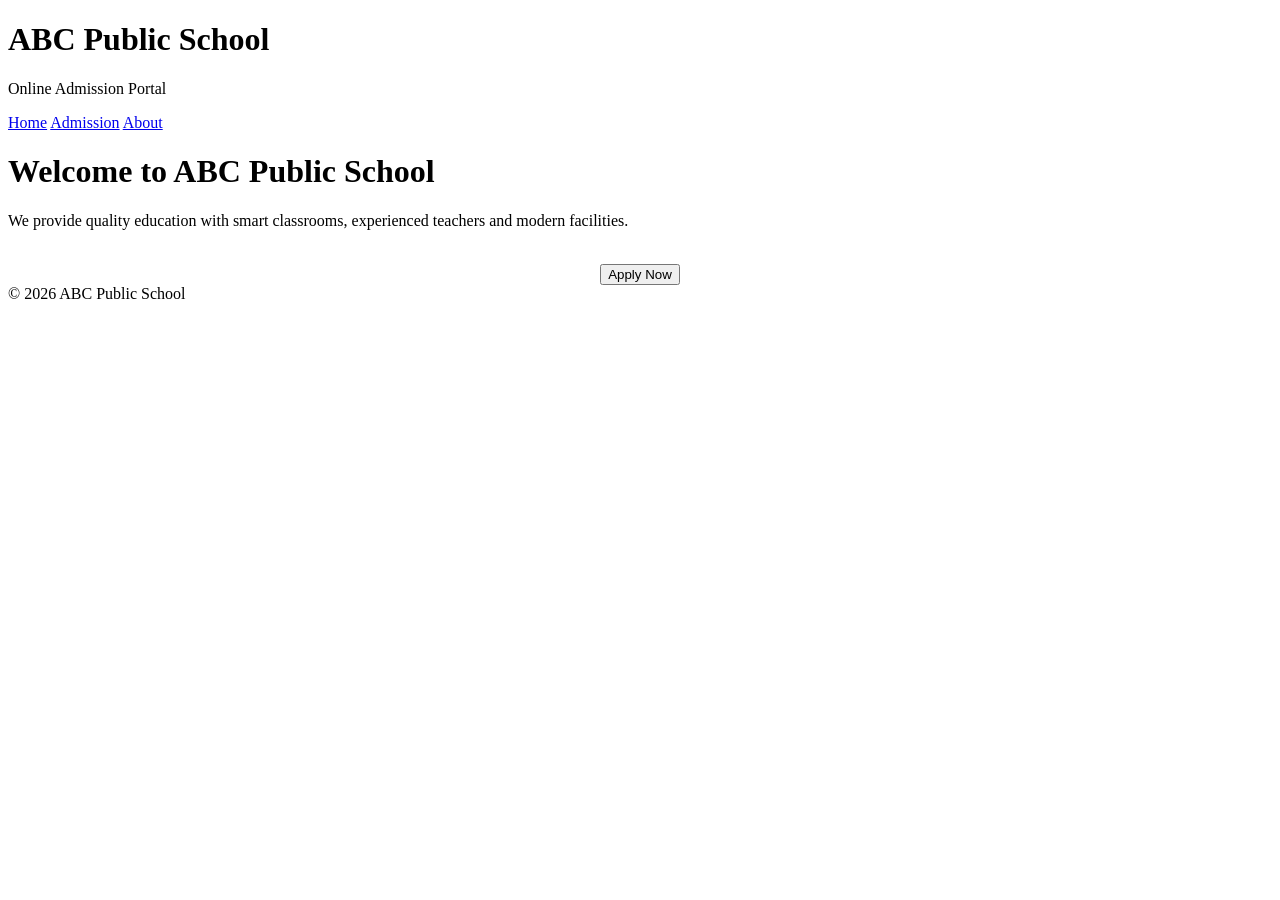
==== index.html @ 86b0d0c1 "index.html" ====
<!DOCTYPE html>
<html>
<head>
<title>School Admission Portal</title>
<link rel="stylesheet" href="style.css">
</head>

<body>

<header>
<h1>ABC Public School</h1>
<p>Online Admission Portal</p>
</header>

<nav>
<a href="index.html">Home</a>
<a href="admission.html">Admission</a>
<a href="about.html">About</a>
</nav>


<div class="container">

<h1>Welcome to ABC Public School</h1>

<p>
We provide quality education with smart classrooms,
experienced teachers and modern facilities.
</p>

<br>

<center>
<a href="admission.html">
<button>Apply Now</button>
</a>
</center>

</div>


<footer>
© 2026 ABC Public School
</footer>

</body>
</html>
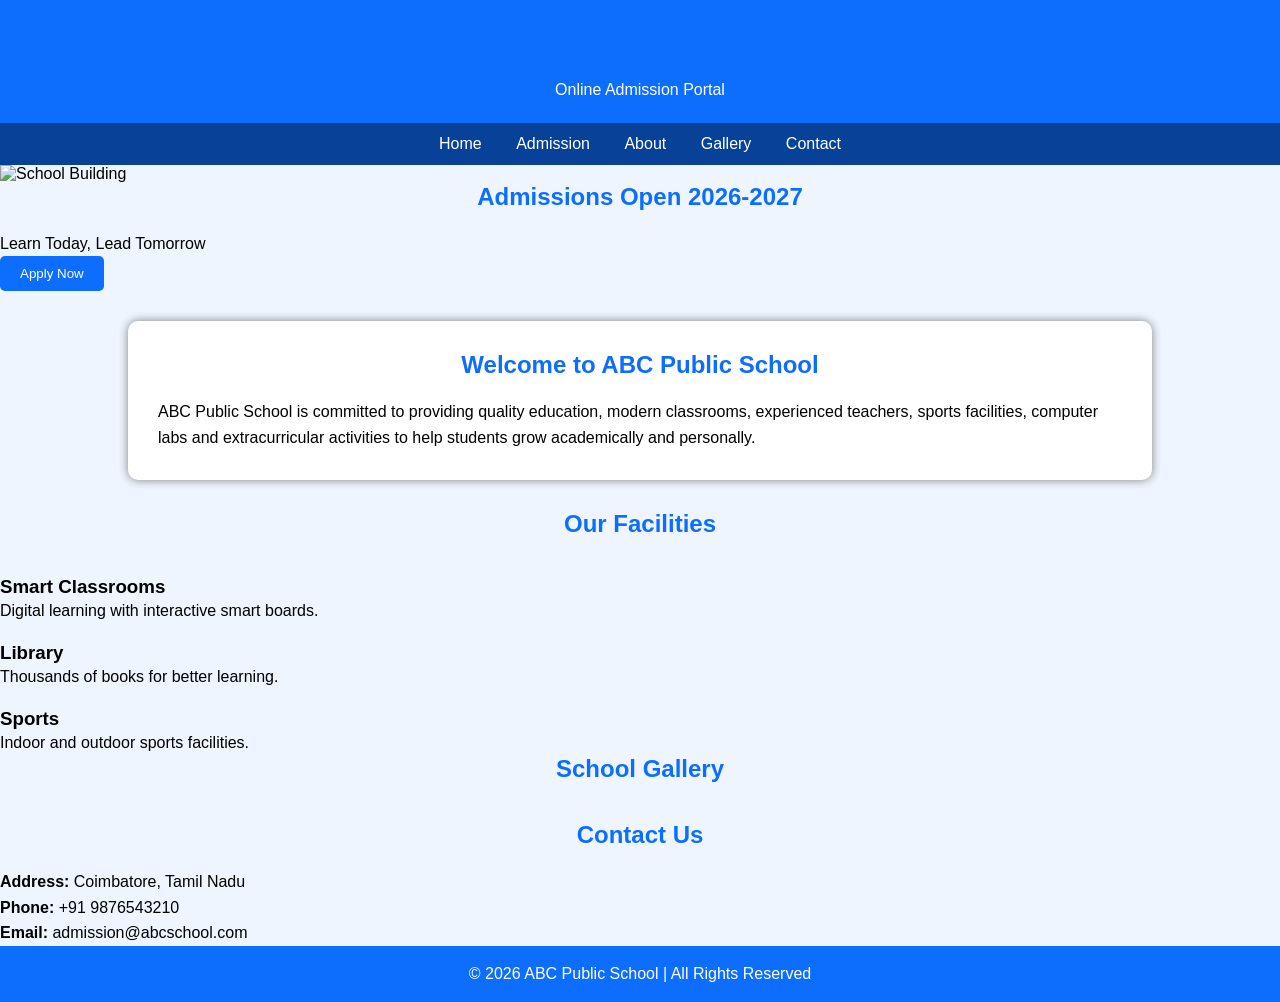
==== commit 3151c20c: "index.html" ====
--- a/index.html
+++ b/index.html
@@ -1,46 +1,117 @@
 <!DOCTYPE html>
-<html>
+<html lang="en">
 <head>
-<title>School Admission Portal</title>
+<meta charset="UTF-8">
+<meta name="viewport" content="width=device-width, initial-scale=1.0">
+<title>ABC Public School - Admission Portal</title>
 <link rel="stylesheet" href="style.css">
 </head>
 
 <body>
 
 <header>
-<h1>ABC Public School</h1>
-<p>Online Admission Portal</p>
+    <h1>ABC Public School</h1>
+    <p>Online Admission Portal</p>
 </header>
 
 <nav>
-<a href="index.html">Home</a>
-<a href="admission.html">Admission</a>
-<a href="about.html">About</a>
+    <a href="index.html">Home</a>
+    <a href="admission.html">Admission</a>
+    <a href="about.html">About</a>
+    <a href="#gallery">Gallery</a>
+    <a href="#contact">Contact</a>
 </nav>
 
+<!-- Hero Section -->
+<section class="hero">
+    <img src="https://images.unsplash.com/photo-1509062522246-3755977927d7?w=1200" alt="School Building">
 
+    <div class="hero-text">
+        <h2>Admissions Open 2026-2027</h2>
+        <p>Learn Today, Lead Tomorrow</p>
+
+        <a href="admission.html">
+            <button>Apply Now</button>
+        </a>
+    </div>
+</section>
+
+<!-- Welcome -->
 <div class="container">
 
-<h1>Welcome to ABC Public School</h1>
+<h2>Welcome to ABC Public School</h2>
 
 <p>
-We provide quality education with smart classrooms,
-experienced teachers and modern facilities.
+ABC Public School is committed to providing quality education,
+modern classrooms, experienced teachers, sports facilities,
+computer labs and extracurricular activities to help students
+grow academically and personally.
 </p>
-
-<br>
-
-<center>
-<a href="admission.html">
-<button>Apply Now</button>
-</a>
-</center>
 
 </div>
 
+<!-- Facilities -->
+<section class="facilities">
+
+<h2>Our Facilities</h2>
+
+<div class="cards">
+
+<div class="card">
+<img src="https://images.unsplash.com/photo-1503676260728-1c00da094a0b?w=500" alt="">
+<h3>Smart Classrooms</h3>
+<p>Digital learning with interactive smart boards.</p>
+</div>
+
+<div class="card">
+<img src="https://images.unsplash.com/photo-1524995997946-a1c2e315a42f?w=500" alt="">
+<h3>Library</h3>
+<p>Thousands of books for better learning.</p>
+</div>
+
+<div class="card">
+<img src="https://images.unsplash.com/photo-1517649763962-0c623066013b?w=500" alt="">
+<h3>Sports</h3>
+<p>Indoor and outdoor sports facilities.</p>
+</div>
+
+</div>
+
+</section>
+
+<!-- Gallery -->
+<section id="gallery">
+
+<h2>School Gallery</h2>
+
+<div class="gallery">
+
+<img src="https://images.unsplash.com/photo-1523050854058-8df90110c9f1?w=400" alt="">
+<img src="https://images.unsplash.com/photo-1509062522246-3755977927d7?w=400" alt="">
+<img src="https://images.unsplash.com/photo-1503676260728-1c00da094a0b?w=400" alt="">
+<img src="https://images.unsplash.com/photo-1524995997946-a1c2e315a42f?w=400" alt="">
+
+</div>
+
+</section>
+
+<!-- Contact -->
+<section id="contact">
+
+<h2>Contact Us</h2>
+
+<p><strong>Address:</strong> Coimbatore, Tamil Nadu</p>
+
+<p><strong>Phone:</strong> +91 9876543210</p>
+
+<p><strong>Email:</strong> admission@abcschool.com</p>
+
+</section>
 
 <footer>
-© 2026 ABC Public School
+
+<p>© 2026 ABC Public School | All Rights Reserved</p>
+
 </footer>
 
 </body>
--- a/style.css
+++ b/style.css
@@ -0,0 +1,88 @@
+*{
+    margin:0;
+    padding:0;
+    box-sizing:border-box;
+    font-family:Arial,sans-serif;
+}
+
+body{
+    background:#eef5ff;
+}
+
+header{
+    background:#0d6efd;
+    color:white;
+    text-align:center;
+    padding:20px;
+}
+
+nav{
+    background:#084298;
+    text-align:center;
+    padding:12px;
+}
+
+nav a{
+    color:white;
+    text-decoration:none;
+    margin:15px;
+}
+
+.container{
+    width:80%;
+    margin:30px auto;
+    background:white;
+    padding:30px;
+    border-radius:10px;
+    box-shadow:0 0 10px gray;
+}
+
+h1,h2{
+    color:#0d6efd;
+    text-align:center;
+    margin-bottom:20px;
+}
+
+p{
+    line-height:1.6;
+}
+
+input,select,textarea{
+    width:100%;
+    padding:10px;
+    margin:10px 0;
+}
+
+button{
+    background:#0d6efd;
+    color:white;
+    padding:10px 20px;
+    border:none;
+    border-radius:5px;
+}
+
+.box{
+    background:white;
+    padding:20px;
+    margin:20px;
+    border-radius:10px;
+    box-shadow:0 0 8px gray;
+}
+
+footer{
+    background:#0d6efd;
+    color:white;
+    text-align:center;
+    padding:15px;
+}
+
+@media(max-width:600px){
+    .container{
+        width:95%;
+    }
+
+    nav a{
+        display:block;
+        margin:10px;
+    }
+}
